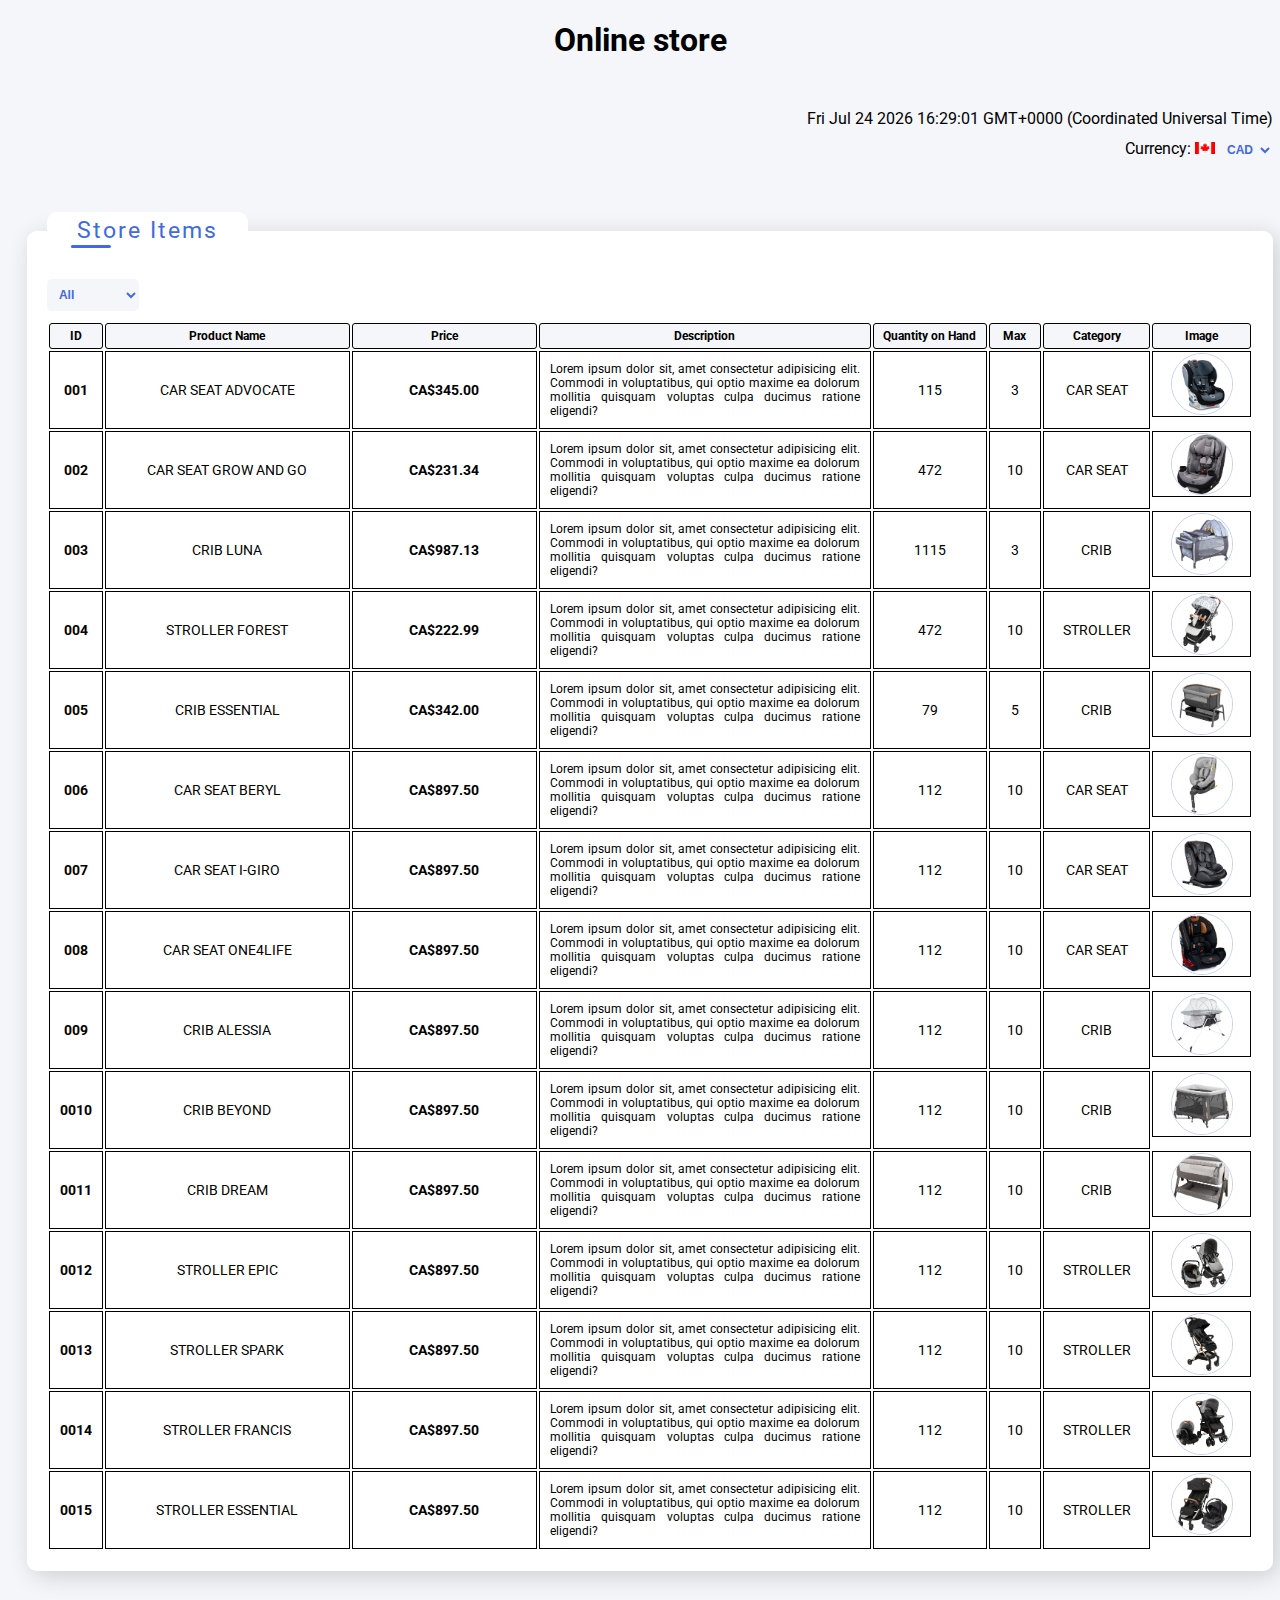
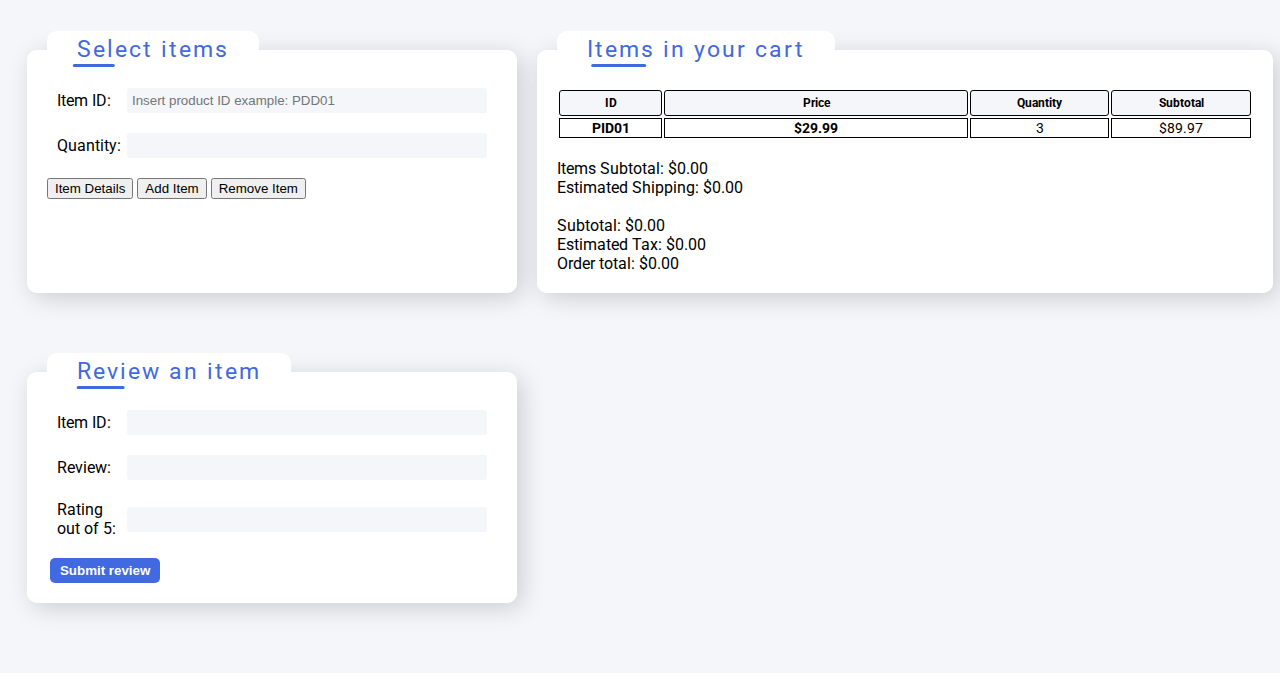
==== public/index.html @ 3ae8ec0a "New strcuture, fixing scopes" ====
<!DOCTYPE html>
<html lang="en">
  <head>
    <meta charset="utf-8" />
    <meta name="viewport" content="width=device-width" />

    <title>Final project</title>

    <meta name="author" content="Luis Guaiquirian" />

    <meta
      name="description"
      content="Luis Guaiquirian is a student web programmer, based in London Ontario, Canada."
    />

    <link rel="stylesheet" href="/public/assets/styles/main.css" />

    <meta name="keywords" content="London Ontario" />

    <!-- Google font Roboto -->
    <link rel="preconnect" href="https://fonts.googleapis.com" />
    <link rel="preconnect" href="https://fonts.gstatic.com" crossorigin />
    <link
      href="https://fonts.googleapis.com/css2?family=Roboto:ital,wght@0,100;0,300;0,400;0,500;0,700;0,900;1,100;1,300;1,400;1,500;1,700;1,900&display=swap"
      rel="stylesheet"
    />
  </head>
  <body>
    <h1>Online store</h1>

    <div class="wrapp">
      <!-- Intro section top-right -->
      <div class="wrapp-intro">
        <div class="wrapp-intro-time">#datetime here#</div>
        <div class="wrapp-intro-currency">
          Currency:
          <span class="flag">
            <img
              class="current-flag"
              src="/public/assets/images/canada.png"
              alt="Currency flag"
          /></span>
          <select class="currencySelector">
            <option selected value="CAD">CAD</option>
            <option value="CLP">CLP</option>
          </select>
        </div>
      </div>

      <!-- products table -->
      <fieldset class="orderSection">
        <legend>Store Items</legend>
        <select class="displayFilter">
          <option value="all">All</option>
          <option value="car seat">Car Seats</option>
          <option value="stroller">Strollers</option>
          <option value="crib">Cribs</option>
        </select>

        <table>
          <thead>
            <tr>
              <th>ID</th>
              <th>Product Name</th>
              <th>Price</th>
              <th>Description</th>
              <th>Quantity on Hand</th>
              <th>Max</th>
              <th>Category</th>
              <th>Image</th>
            </tr>
          </thead>
          <tbody class="productsWrapper">
            <!-- products generated here-->
          </tbody>
        </table>
      </fieldset>

      <!-- Select items section -->
      <fieldset class="itemSelector">
        <legend>Select items</legend>

        <div class="input-row">
          <label for="addItemId">Item ID:</label>
          <input
            type="text"
            id="addItemId"
            placeholder="Insert product ID example: PDD01"
          />
          <span id="addIDValidationMessage"></span>
        </div>

        <div class="input-row">
          <label for="addItemQty">Quantity:</label>
          <input type="number" id="addItemQty" />
          <span id="addQtyValidationMessage"></span>
        </div>

        <input class="btnDetails" type="button" value="Item Details" />
        <input class="btnAddItem" type="button" value="Add Item" />
        <input class="btnremoveItem" type="button" value="Remove Item" />
      </fieldset>

      <!-- Cart section -->
      <fieldset class="cartSummary">
        <legend>Items in your cart</legend>
        <table>
          <thead>
            <tr>
              <th>ID</th>
              <th>Price</th>
              <th>Quantity</th>
              <th>Subtotal</th>
            </tr>
          </thead>
          <tbody>
            <tr>
              <td class="product-id">PID01</td>
              <td class="product-price">$29.99</td>
              <td class="required-qty">3</td>
              <td class="item-subtotal">$89.97</td>
            </tr>
          </tbody>
        </table>
        <br />
        <div id="cartOutput">
          Items Subtotal: $0.00 <br />
          Estimated Shipping: $0.00
        </div>
        <br />
        <div id="cartCheckout">
          Subtotal: $0.00 <br />
          Estimated Tax: $0.00 <br />
          Order total: $0.00
        </div>
      </fieldset>

      <!-- review section -->
      <fieldset class="reviewSection">
        <legend>Review an item</legend>

        <div class="input-row">
          <label for="reviewId">Item ID:</label>
          <input type="text" id="reviewId" />
          <span id="reviewIdMsg"></span>
        </div>

        <div class="input-row">
          <label for="reviewDesc">Review:</label>
          <input type="text" id="reviewDesc" size="100" />
        </div>

        <div class="input-row">
          <label for="reviewNum"
            >Rating <br />
            out of 5:
          </label>
          <input type="number" id="reviewNum" />
          <span id="addRatingValidationMessage"></span>
        </div>

        <input class="btn" type="button" value="Submit review" />
      </fieldset>
    </div>
    <script src="/public/assets/scripts/main.js"></script>
  </body>
</html>
---- public/assets/styles/main.css ----
@import url(/public/assets/styles/typography.css);
@import url(/public/assets/styles/utilities.css);
@import url(/public/assets/styles/variables.css);
@import url(/src/components/carrousel/carrousel.css);
@import url(/src/components//footer/footer.css);
@import url(/src/components/form/form.css);
@import url(/src/components/header/header.css);
@import url(/src/components/navigation/navigation.css);
@import url(/src/pages/about/aboutPage.css);
@import url(/src/pages/contact/contactPage.css);
@import url(/src/pages/home/homePage.css);

/* General styling ⬇️ */

html {
  font-size: 62.5%;
  /* For using rem correclty 10px based */
}

body {
  font-family: "Roboto", sans-serif;
  font-weight: 400;
  font-style: normal;
  font-size: 1.6rem;
  background: #f4f6fa;
}

h1 {
  text-align: center;
}

ul,
li,
figure,
p {
  margin: 0;
  padding: 0;
}

/*********************************************
                  MAIN WRAPP
  *********************************************/
.wrapp {
  width: 97%;
  max-width: 1400px;
  margin: 5rem auto;
  /* display: flex;
    flex-direction: column; */
  display: grid;
  grid-template-columns: 40% 60%;
  grid-gap: 2rem;
}

/*********************************************
                  wrapp-intro
  *********************************************/
.wrapp-intro {
  display: flex;
  align-items: flex-end;
  flex-direction: column;
  grid-column: 1/-1;
  grid-row: 1/2;
}
.current-flag {
  width: 20px;
}

/* Currency button */
.currencySelector {
  margin: 1rem 0;
  padding: 0.4rem;
  font-size: 1.2rem;
  border-radius: 5px;
  color: royalblue;
  background: transparent;
  font-weight: bold;
  border: none;
}

/*********************************************
                 Products table
  *********************************************/
/* Begin fieldset */
fieldset {
  border-radius: 10px;
  border: none;
  background: white;
  padding: 2rem;
  box-shadow: 5px 5px 25px rgba(0, 0, 0, 0.163);
  margin: 2rem 0;
}

legend {
  font-size: 2.3rem;
  background: white;
  border-radius: 10px;
  padding: 0.5rem 3rem;
  color: royalblue;
  letter-spacing: 2px;
  position: relative;
}

legend::after {
  content: "";
  position: absolute;
  height: 3px;
  border-radius: 15px;
  width: 20%;
  background: royalblue;
  bottom: 1px;
  left: 22%;
  transform: translate(-50%);
}

.orderSection {
  grid-column: 1/-1;
  grid-row: 2/3;
}

/* Btn to filter */
.displayFilter {
  margin: 1rem 0;
  padding: 0.8rem;
  font-size: 1.2rem;
  border-radius: 5px;
  background: #f4f6fa;
  color: royalblue;
  font-weight: bold;
  border: none;
}

table {
  width: 100%;
  text-align: center;
  font-size: 1.4rem;
}

/* heading table */
th {
  border-radius: 3px;
  background: #f4f6fa;
  padding: 0.5rem;
  border: 1px solid black;
  font-size: 1.2rem;
}

td {
  border: 1px solid black;
}

.product-name {
  text-transform: uppercase;
}

.product-id {
  font-weight: bold;
}
.product-price {
  font-weight: bold;
  min-width: 120px;
}
.product-descr {
  font-size: 1.2rem;
  max-width: 200px;
  padding: 1rem;
  text-align: justify;
}
.product-qty {
  width: 110px;
}
.product-max {
  /*  */
}
.product-cat {
  text-transform: uppercase;
}

.product-photo {
  display: flex;
  align-items: center;
  justify-content: center;
}

.product-image {
  width: 60px;
  border-radius: 50%;
  border: 1px solid rgba(65, 105, 225, 0.318);
  transition: all 0.3s ease;
}

.product-image:hover {
  transform: scale(2) translateX(-20px);
  cursor: pointer;
}

/*********************************************
             Select items section
  *********************************************/
.itemSelector {
}

.input-row {
  margin: 0 1rem 2rem 1rem;
  display: flex;
  align-items: center;
}

.input-row label {
  min-width: 70px;
}

.input-row input {
  width: 100%;
  padding: 0.5rem;
  border-radius: 3px;
  border: none;
  background: #f4f6fa;
}

.input-row span {
  position: absolute;
}

.btn {
  color: white;
  background: royalblue;
  border: none;
  outline: none;
  border-radius: 5px;
  padding: 0.5rem 1rem;
  margin: 0 0.3rem;
  font-weight: bold;
  cursor: pointer;
  transition: all 0.3s ease;
}

.btn:hover {
  background-color: rgba(65, 105, 225, 0.842);
}

/*********************************************
                Cart section
  *********************************************/
/*********************************************
                review section
  *********************************************/
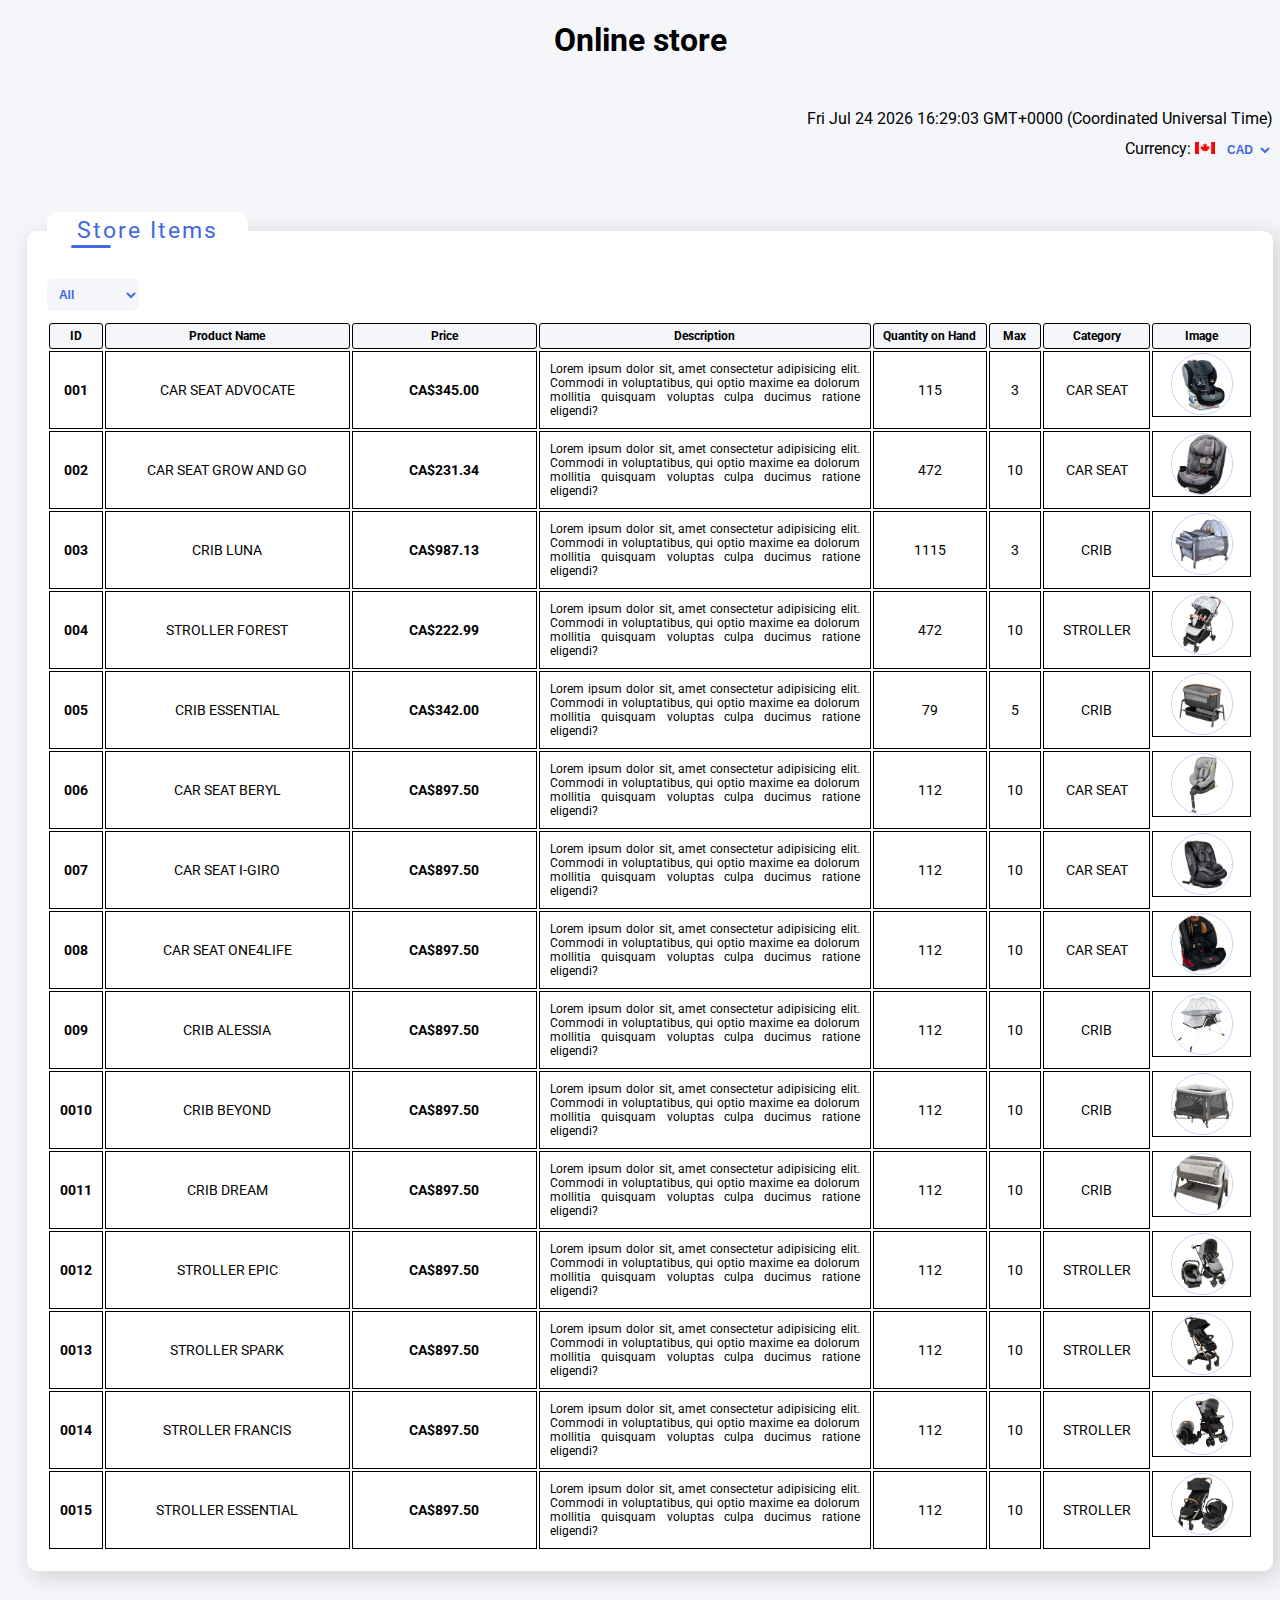
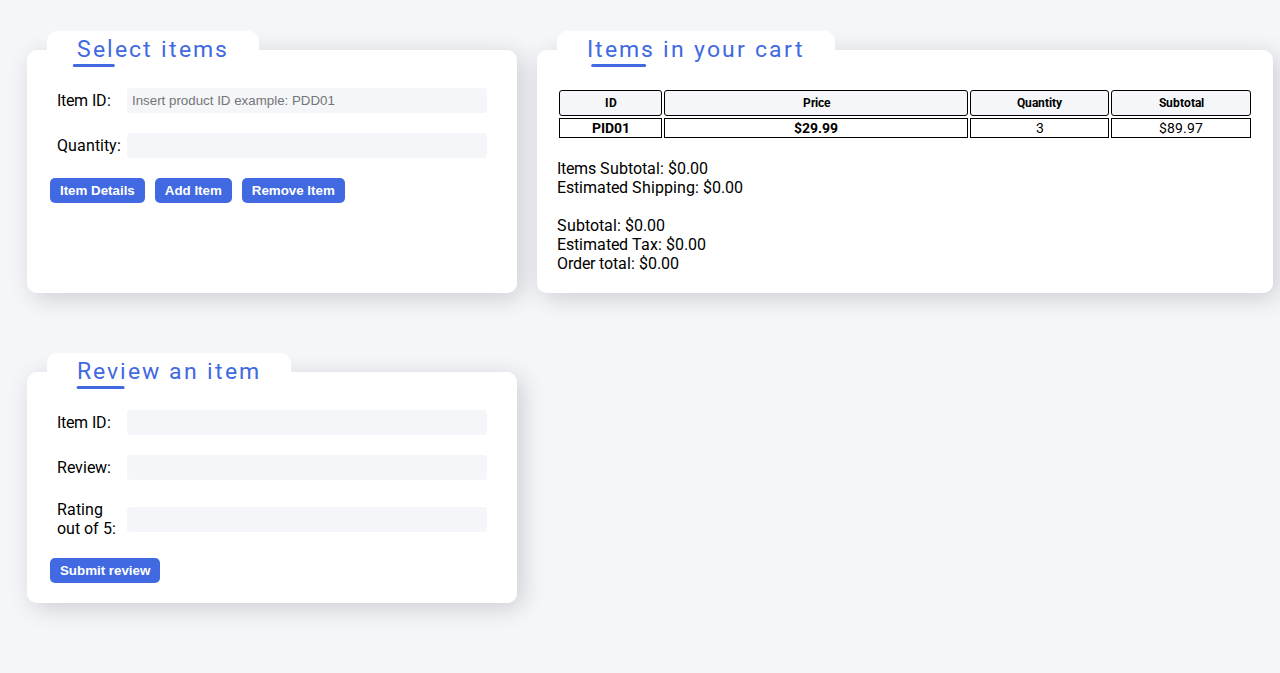
==== commit 72faf224: "ready to continue" ====
--- a/public/index.html
+++ b/public/index.html
@@ -96,9 +96,9 @@
           <span id="addQtyValidationMessage"></span>
         </div>
 
-        <input class="btnDetails" type="button" value="Item Details" />
-        <input class="btnAddItem" type="button" value="Add Item" />
-        <input class="btnremoveItem" type="button" value="Remove Item" />
+        <input class="btnDetails btn" type="button" value="Item Details" />
+        <input class="btnAddItem btn" type="button" value="Add Item" />
+        <input class="btnremoveItem btn" type="button" value="Remove Item" />
       </fieldset>
 
       <!-- Cart section -->
--- a/public/assets/styles/main.css
+++ b/public/assets/styles/main.css
@@ -1,32 +1,20 @@
 @import url(/public/assets/styles/typography.css);
 @import url(/public/assets/styles/utilities.css);
 @import url(/public/assets/styles/variables.css);
+@import url(/src/components/buttons/buttons.css);
 @import url(/src/components/carrousel/carrousel.css);
-@import url(/src/components//footer/footer.css);
 @import url(/src/components/form/form.css);
 @import url(/src/components/header/header.css);
-@import url(/src/components/navigation/navigation.css);
+@import url(/src/components/productSelector/productSelector.css);
+@import url(/src/components/productTable/productTable.css);
 @import url(/src/pages/about/aboutPage.css);
 @import url(/src/pages/contact/contactPage.css);
 @import url(/src/pages/home/homePage.css);
 
 /* General styling ⬇️ */
 
-html {
-  font-size: 62.5%;
-  /* For using rem correclty 10px based */
-}
-
 body {
-  font-family: "Roboto", sans-serif;
-  font-weight: 400;
-  font-style: normal;
-  font-size: 1.6rem;
   background: #f4f6fa;
-}
-
-h1 {
-  text-align: center;
 }
 
 ul,
@@ -37,50 +25,7 @@
   padding: 0;
 }
 
-/*********************************************
-                  MAIN WRAPP
-  *********************************************/
-.wrapp {
-  width: 97%;
-  max-width: 1400px;
-  margin: 5rem auto;
-  /* display: flex;
-    flex-direction: column; */
-  display: grid;
-  grid-template-columns: 40% 60%;
-  grid-gap: 2rem;
-}
-
-/*********************************************
-                  wrapp-intro
-  *********************************************/
-.wrapp-intro {
-  display: flex;
-  align-items: flex-end;
-  flex-direction: column;
-  grid-column: 1/-1;
-  grid-row: 1/2;
-}
-.current-flag {
-  width: 20px;
-}
-
-/* Currency button */
-.currencySelector {
-  margin: 1rem 0;
-  padding: 0.4rem;
-  font-size: 1.2rem;
-  border-radius: 5px;
-  color: royalblue;
-  background: transparent;
-  font-weight: bold;
-  border: none;
-}
-
-/*********************************************
-                 Products table
-  *********************************************/
-/* Begin fieldset */
+/* General styles for fieldsets */
 fieldset {
   border-radius: 10px;
   border: none;
@@ -112,23 +57,6 @@
   transform: translate(-50%);
 }
 
-.orderSection {
-  grid-column: 1/-1;
-  grid-row: 2/3;
-}
-
-/* Btn to filter */
-.displayFilter {
-  margin: 1rem 0;
-  padding: 0.8rem;
-  font-size: 1.2rem;
-  border-radius: 5px;
-  background: #f4f6fa;
-  color: royalblue;
-  font-weight: bold;
-  border: none;
-}
-
 table {
   width: 100%;
   text-align: center;
@@ -148,57 +76,7 @@
   border: 1px solid black;
 }
 
-.product-name {
-  text-transform: uppercase;
-}
-
-.product-id {
-  font-weight: bold;
-}
-.product-price {
-  font-weight: bold;
-  min-width: 120px;
-}
-.product-descr {
-  font-size: 1.2rem;
-  max-width: 200px;
-  padding: 1rem;
-  text-align: justify;
-}
-.product-qty {
-  width: 110px;
-}
-.product-max {
-  /*  */
-}
-.product-cat {
-  text-transform: uppercase;
-}
-
-.product-photo {
-  display: flex;
-  align-items: center;
-  justify-content: center;
-}
-
-.product-image {
-  width: 60px;
-  border-radius: 50%;
-  border: 1px solid rgba(65, 105, 225, 0.318);
-  transition: all 0.3s ease;
-}
-
-.product-image:hover {
-  transform: scale(2) translateX(-20px);
-  cursor: pointer;
-}
-
-/*********************************************
-             Select items section
-  *********************************************/
-.itemSelector {
-}
-
+/* all the input rows */
 .input-row {
   margin: 0 1rem 2rem 1rem;
   display: flex;
@@ -220,27 +98,3 @@
 .input-row span {
   position: absolute;
 }
-
-.btn {
-  color: white;
-  background: royalblue;
-  border: none;
-  outline: none;
-  border-radius: 5px;
-  padding: 0.5rem 1rem;
-  margin: 0 0.3rem;
-  font-weight: bold;
-  cursor: pointer;
-  transition: all 0.3s ease;
-}
-
-.btn:hover {
-  background-color: rgba(65, 105, 225, 0.842);
-}
-
-/*********************************************
-                Cart section
-  *********************************************/
-/*********************************************
-                review section
-  *********************************************/
